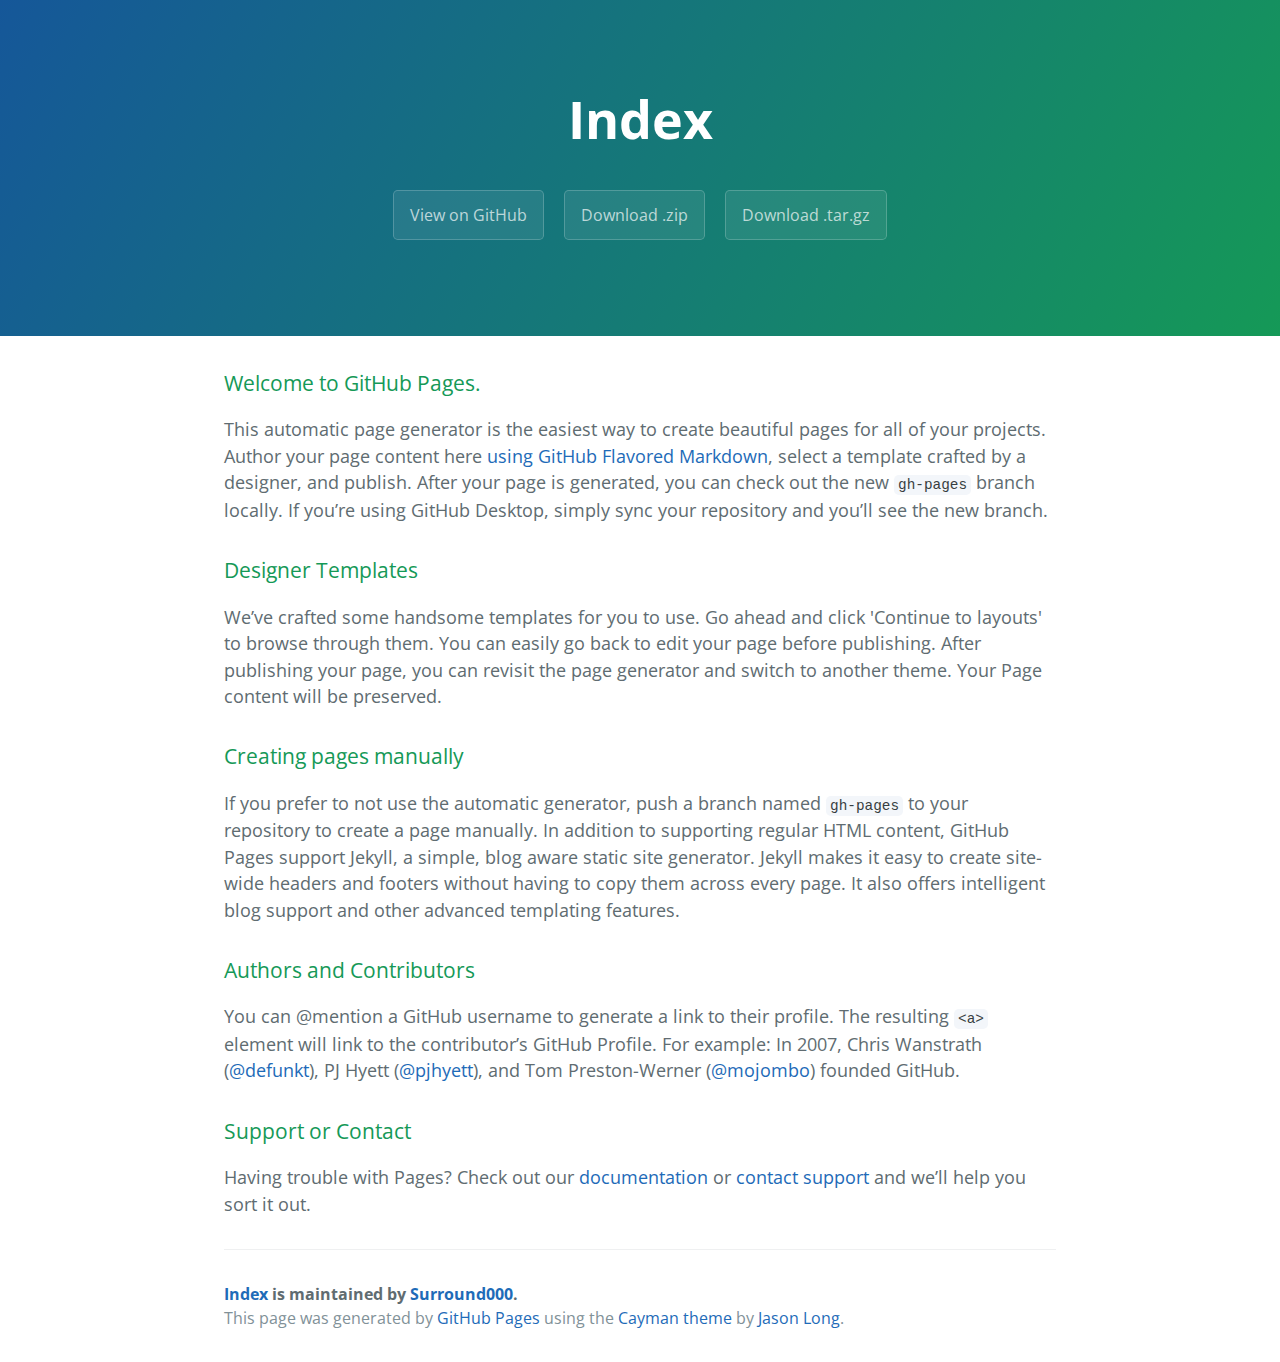
==== index.html @ 28464eae "Create gh-pages branch via GitHub" ====
<!DOCTYPE html>
<html lang="en-us">
  <head>
    <meta charset="UTF-8">
    <title>Index by Surround000</title>
    <meta name="viewport" content="width=device-width, initial-scale=1">
    <link rel="stylesheet" type="text/css" href="stylesheets/normalize.css" media="screen">
    <link href='https://fonts.googleapis.com/css?family=Open+Sans:400,700' rel='stylesheet' type='text/css'>
    <link rel="stylesheet" type="text/css" href="stylesheets/stylesheet.css" media="screen">
    <link rel="stylesheet" type="text/css" href="stylesheets/github-light.css" media="screen">
  </head>
  <body>
    <section class="page-header">
      <h1 class="project-name">Index</h1>
      <h2 class="project-tagline"></h2>
      <a href="https://github.com/Surround000/index" class="btn">View on GitHub</a>
      <a href="https://github.com/Surround000/index/zipball/master" class="btn">Download .zip</a>
      <a href="https://github.com/Surround000/index/tarball/master" class="btn">Download .tar.gz</a>
    </section>

    <section class="main-content">
      <h3>
<a id="welcome-to-github-pages" class="anchor" href="#welcome-to-github-pages" aria-hidden="true"><span aria-hidden="true" class="octicon octicon-link"></span></a>Welcome to GitHub Pages.</h3>

<p>This automatic page generator is the easiest way to create beautiful pages for all of your projects. Author your page content here <a href="https://guides.github.com/features/mastering-markdown/">using GitHub Flavored Markdown</a>, select a template crafted by a designer, and publish. After your page is generated, you can check out the new <code>gh-pages</code> branch locally. If you’re using GitHub Desktop, simply sync your repository and you’ll see the new branch.</p>

<h3>
<a id="designer-templates" class="anchor" href="#designer-templates" aria-hidden="true"><span aria-hidden="true" class="octicon octicon-link"></span></a>Designer Templates</h3>

<p>We’ve crafted some handsome templates for you to use. Go ahead and click 'Continue to layouts' to browse through them. You can easily go back to edit your page before publishing. After publishing your page, you can revisit the page generator and switch to another theme. Your Page content will be preserved.</p>

<h3>
<a id="creating-pages-manually" class="anchor" href="#creating-pages-manually" aria-hidden="true"><span aria-hidden="true" class="octicon octicon-link"></span></a>Creating pages manually</h3>

<p>If you prefer to not use the automatic generator, push a branch named <code>gh-pages</code> to your repository to create a page manually. In addition to supporting regular HTML content, GitHub Pages support Jekyll, a simple, blog aware static site generator. Jekyll makes it easy to create site-wide headers and footers without having to copy them across every page. It also offers intelligent blog support and other advanced templating features.</p>

<h3>
<a id="authors-and-contributors" class="anchor" href="#authors-and-contributors" aria-hidden="true"><span aria-hidden="true" class="octicon octicon-link"></span></a>Authors and Contributors</h3>

<p>You can @mention a GitHub username to generate a link to their profile. The resulting <code>&lt;a&gt;</code> element will link to the contributor’s GitHub Profile. For example: In 2007, Chris Wanstrath (<a href="https://github.com/defunkt" class="user-mention">@defunkt</a>), PJ Hyett (<a href="https://github.com/pjhyett" class="user-mention">@pjhyett</a>), and Tom Preston-Werner (<a href="https://github.com/mojombo" class="user-mention">@mojombo</a>) founded GitHub.</p>

<h3>
<a id="support-or-contact" class="anchor" href="#support-or-contact" aria-hidden="true"><span aria-hidden="true" class="octicon octicon-link"></span></a>Support or Contact</h3>

<p>Having trouble with Pages? Check out our <a href="https://help.github.com/pages">documentation</a> or <a href="https://github.com/contact">contact support</a> and we’ll help you sort it out.</p>

      <footer class="site-footer">
        <span class="site-footer-owner"><a href="https://github.com/Surround000/index">Index</a> is maintained by <a href="https://github.com/Surround000">Surround000</a>.</span>

        <span class="site-footer-credits">This page was generated by <a href="https://pages.github.com">GitHub Pages</a> using the <a href="https://github.com/jasonlong/cayman-theme">Cayman theme</a> by <a href="https://twitter.com/jasonlong">Jason Long</a>.</span>
      </footer>

    </section>

  
  </body>
</html>
---- stylesheets/stylesheet.css ----
* {
  box-sizing: border-box; }

body {
  padding: 0;
  margin: 0;
  font-family: "Open Sans", "Helvetica Neue", Helvetica, Arial, sans-serif;
  font-size: 16px;
  line-height: 1.5;
  color: #606c71; }

a {
  color: #1e6bb8;
  text-decoration: none; }
  a:hover {
    text-decoration: underline; }

.btn {
  display: inline-block;
  margin-bottom: 1rem;
  color: rgba(255, 255, 255, 0.7);
  background-color: rgba(255, 255, 255, 0.08);
  border-color: rgba(255, 255, 255, 0.2);
  border-style: solid;
  border-width: 1px;
  border-radius: 0.3rem;
  transition: color 0.2s, background-color 0.2s, border-color 0.2s; }
  .btn + .btn {
    margin-left: 1rem; }

.btn:hover {
  color: rgba(255, 255, 255, 0.8);
  text-decoration: none;
  background-color: rgba(255, 255, 255, 0.2);
  border-color: rgba(255, 255, 255, 0.3); }

@media screen and (min-width: 64em) {
  .btn {
    padding: 0.75rem 1rem; } }

@media screen and (min-width: 42em) and (max-width: 64em) {
  .btn {
    padding: 0.6rem 0.9rem;
    font-size: 0.9rem; } }

@media screen and (max-width: 42em) {
  .btn {
    display: block;
    width: 100%;
    padding: 0.75rem;
    font-size: 0.9rem; }
    .btn + .btn {
      margin-top: 1rem;
      margin-left: 0; } }

.page-header {
  color: #fff;
  text-align: center;
  background-color: #159957;
  background-image: linear-gradient(120deg, #155799, #159957); }

@media screen and (min-width: 64em) {
  .page-header {
    padding: 5rem 6rem; } }

@media screen and (min-width: 42em) and (max-width: 64em) {
  .page-header {
    padding: 3rem 4rem; } }

@media screen and (max-width: 42em) {
  .page-header {
    padding: 2rem 1rem; } }

.project-name {
  margin-top: 0;
  margin-bottom: 0.1rem; }

@media screen and (min-width: 64em) {
  .project-name {
    font-size: 3.25rem; } }

@media screen and (min-width: 42em) and (max-width: 64em) {
  .project-name {
    font-size: 2.25rem; } }

@media screen and (max-width: 42em) {
  .project-name {
    font-size: 1.75rem; } }

.project-tagline {
  margin-bottom: 2rem;
  font-weight: normal;
  opacity: 0.7; }

@media screen and (min-width: 64em) {
  .project-tagline {
    font-size: 1.25rem; } }

@media screen and (min-width: 42em) and (max-width: 64em) {
  .project-tagline {
    font-size: 1.15rem; } }

@media screen and (max-width: 42em) {
  .project-tagline {
    font-size: 1rem; } }

.main-content :first-child {
  margin-top: 0; }
.main-content img {
  max-width: 100%; }
.main-content h1, .main-content h2, .main-content h3, .main-content h4, .main-content h5, .main-content h6 {
  margin-top: 2rem;
  margin-bottom: 1rem;
  font-weight: normal;
  color: #159957; }
.main-content p {
  margin-bottom: 1em; }
.main-content code {
  padding: 2px 4px;
  font-family: Consolas, "Liberation Mono", Menlo, Courier, monospace;
  font-size: 0.9rem;
  color: #383e41;
  background-color: #f3f6fa;
  border-radius: 0.3rem; }
.main-content pre {
  padding: 0.8rem;
  margin-top: 0;
  margin-bottom: 1rem;
  font: 1rem Consolas, "Liberation Mono", Menlo, Courier, monospace;
  color: #567482;
  word-wrap: normal;
  background-color: #f3f6fa;
  border: solid 1px #dce6f0;
  border-radius: 0.3rem; }
  .main-content pre > code {
    padding: 0;
    margin: 0;
    font-size: 0.9rem;
    color: #567482;
    word-break: normal;
    white-space: pre;
    background: transparent;
    border: 0; }
.main-content .highlight {
  margin-bottom: 1rem; }
  .main-content .highlight pre {
    margin-bottom: 0;
    word-break: normal; }
.main-content .highlight pre, .main-content pre {
  padding: 0.8rem;
  overflow: auto;
  font-size: 0.9rem;
  line-height: 1.45;
  border-radius: 0.3rem; }
.main-content pre code, .main-content pre tt {
  display: inline;
  max-width: initial;
  padding: 0;
  margin: 0;
  overflow: initial;
  line-height: inherit;
  word-wrap: normal;
  background-color: transparent;
  border: 0; }
  .main-content pre code:before, .main-content pre code:after, .main-content pre tt:before, .main-content pre tt:after {
    content: normal; }
.main-content ul, .main-content ol {
  margin-top: 0; }
.main-content blockquote {
  padding: 0 1rem;
  margin-left: 0;
  color: #819198;
  border-left: 0.3rem solid #dce6f0; }
  .main-content blockquote > :first-child {
    margin-top: 0; }
  .main-content blockquote > :last-child {
    margin-bottom: 0; }
.main-content table {
  display: block;
  width: 100%;
  overflow: auto;
  word-break: normal;
  word-break: keep-all; }
  .main-content table th {
    font-weight: bold; }
  .main-content table th, .main-content table td {
    padding: 0.5rem 1rem;
    border: 1px solid #e9ebec; }
.main-content dl {
  padding: 0; }
  .main-content dl dt {
    padding: 0;
    margin-top: 1rem;
    font-size: 1rem;
    font-weight: bold; }
  .main-content dl dd {
    padding: 0;
    margin-bottom: 1rem; }
.main-content hr {
  height: 2px;
  padding: 0;
  margin: 1rem 0;
  background-color: #eff0f1;
  border: 0; }

@media screen and (min-width: 64em) {
  .main-content {
    max-width: 64rem;
    padding: 2rem 6rem;
    margin: 0 auto;
    font-size: 1.1rem; } }

@media screen and (min-width: 42em) and (max-width: 64em) {
  .main-content {
    padding: 2rem 4rem;
    font-size: 1.1rem; } }

@media screen and (max-width: 42em) {
  .main-content {
    padding: 2rem 1rem;
    font-size: 1rem; } }

.site-footer {
  padding-top: 2rem;
  margin-top: 2rem;
  border-top: solid 1px #eff0f1; }

.site-footer-owner {
  display: block;
  font-weight: bold; }

.site-footer-credits {
  color: #819198; }

@media screen and (min-width: 64em) {
  .site-footer {
    font-size: 1rem; } }

@media screen and (min-width: 42em) and (max-width: 64em) {
  .site-footer {
    font-size: 1rem; } }

@media screen and (max-width: 42em) {
  .site-footer {
    font-size: 0.9rem; } }
---- stylesheets/github-light.css ----
/*
The MIT License (MIT)

Copyright (c) 2016 GitHub, Inc.

Permission is hereby granted, free of charge, to any person obtaining a copy
of this software and associated documentation files (the "Software"), to deal
in the Software without restriction, including without limitation the rights
to use, copy, modify, merge, publish, distribute, sublicense, and/or sell
copies of the Software, and to permit persons to whom the Software is
furnished to do so, subject to the following conditions:

The above copyright notice and this permission notice shall be included in all
copies or substantial portions of the Software.

THE SOFTWARE IS PROVIDED "AS IS", WITHOUT WARRANTY OF ANY KIND, EXPRESS OR
IMPLIED, INCLUDING BUT NOT LIMITED TO THE WARRANTIES OF MERCHANTABILITY,
FITNESS FOR A PARTICULAR PURPOSE AND NONINFRINGEMENT. IN NO EVENT SHALL THE
AUTHORS OR COPYRIGHT HOLDERS BE LIABLE FOR ANY CLAIM, DAMAGES OR OTHER
LIABILITY, WHETHER IN AN ACTION OF CONTRACT, TORT OR OTHERWISE, ARISING FROM,
OUT OF OR IN CONNECTION WITH THE SOFTWARE OR THE USE OR OTHER DEALINGS IN THE
SOFTWARE.

*/

.pl-c /* comment */ {
  color: #969896;
}

.pl-c1 /* constant, variable.other.constant, support, meta.property-name, support.constant, support.variable, meta.module-reference, markup.raw, meta.diff.header */,
.pl-s .pl-v /* string variable */ {
  color: #0086b3;
}

.pl-e /* entity */,
.pl-en /* entity.name */ {
  color: #795da3;
}

.pl-smi /* variable.parameter.function, storage.modifier.package, storage.modifier.import, storage.type.java, variable.other */,
.pl-s .pl-s1 /* string source */ {
  color: #333;
}

.pl-ent /* entity.name.tag */ {
  color: #63a35c;
}

.pl-k /* keyword, storage, storage.type */ {
  color: #a71d5d;
}

.pl-s /* string */,
.pl-pds /* punctuation.definition.string, string.regexp.character-class */,
.pl-s .pl-pse .pl-s1 /* string punctuation.section.embedded source */,
.pl-sr /* string.regexp */,
.pl-sr .pl-cce /* string.regexp constant.character.escape */,
.pl-sr .pl-sre /* string.regexp source.ruby.embedded */,
.pl-sr .pl-sra /* string.regexp string.regexp.arbitrary-repitition */ {
  color: #183691;
}

.pl-v /* variable */ {
  color: #ed6a43;
}

.pl-id /* invalid.deprecated */ {
  color: #b52a1d;
}

.pl-ii /* invalid.illegal */ {
  color: #f8f8f8;
  background-color: #b52a1d;
}

.pl-sr .pl-cce /* string.regexp constant.character.escape */ {
  font-weight: bold;
  color: #63a35c;
}

.pl-ml /* markup.list */ {
  color: #693a17;
}

.pl-mh /* markup.heading */,
.pl-mh .pl-en /* markup.heading entity.name */,
.pl-ms /* meta.separator */ {
  font-weight: bold;
  color: #1d3e81;
}

.pl-mq /* markup.quote */ {
  color: #008080;
}

.pl-mi /* markup.italic */ {
  font-style: italic;
  color: #333;
}

.pl-mb /* markup.bold */ {
  font-weight: bold;
  color: #333;
}

.pl-md /* markup.deleted, meta.diff.header.from-file */ {
  color: #bd2c00;
  background-color: #ffecec;
}

.pl-mi1 /* markup.inserted, meta.diff.header.to-file */ {
  color: #55a532;
  background-color: #eaffea;
}

.pl-mdr /* meta.diff.range */ {
  font-weight: bold;
  color: #795da3;
}

.pl-mo /* meta.output */ {
  color: #1d3e81;
}
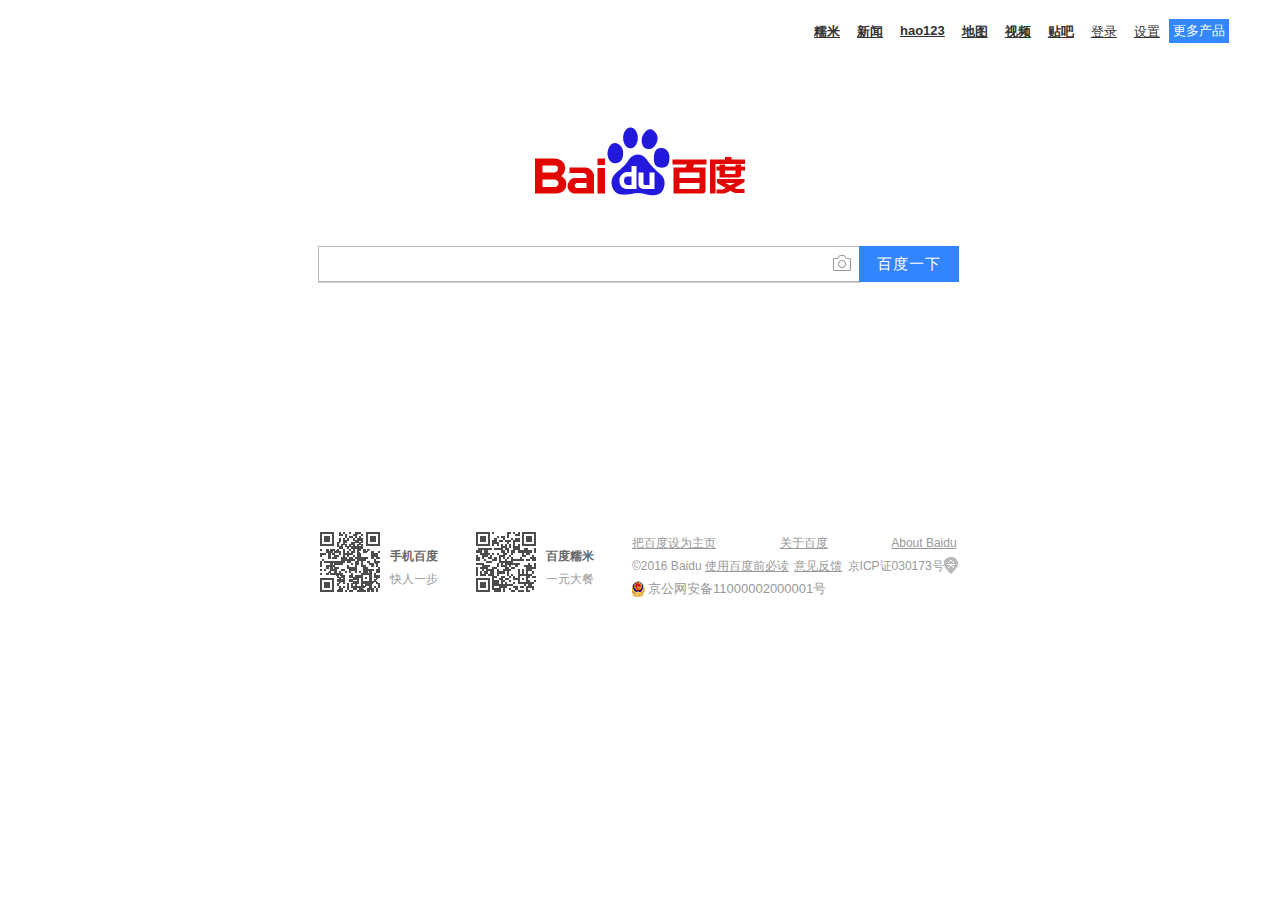
==== commit bbbd555d: "change" ====
--- a/index.html
+++ b/index.html
@@ -1,57 +1,111 @@
 <!DOCTYPE html>
-<html lang="en-us">
-  <head>
+<html>
+<head lang="en">
     <meta charset="UTF-8">
-    <title>Index by Surround000</title>
-    <meta name="viewport" content="width=device-width, initial-scale=1">
-    <link rel="stylesheet" type="text/css" href="stylesheets/normalize.css" media="screen">
-    <link href='https://fonts.googleapis.com/css?family=Open+Sans:400,700' rel='stylesheet' type='text/css'>
-    <link rel="stylesheet" type="text/css" href="stylesheets/stylesheet.css" media="screen">
-    <link rel="stylesheet" type="text/css" href="stylesheets/github-light.css" media="screen">
-  </head>
-  <body>
-    <section class="page-header">
-      <h1 class="project-name">Index</h1>
-      <h2 class="project-tagline"></h2>
-      <a href="https://github.com/Surround000/index" class="btn">View on GitHub</a>
-      <a href="https://github.com/Surround000/index/zipball/master" class="btn">Download .zip</a>
-      <a href="https://github.com/Surround000/index/tarball/master" class="btn">Download .tar.gz</a>
-    </section>
+    <title>百度一下,你就知道</title>
+    <link rel="shortcut icon" href="images/favicon.ico"/>
+    <link type="text/css" charset="UTF-8" rel="stylesheet" href="css/index.css"/>
+</head>
+<body>
+<div class="wrap">
+    <div class="header">
+        <div class="headerList clearfix">
+            <ul class="list clearfix border">
+                <li><a href="javascript:;" class="bold">糯米</a></li>
+                <li><a href="javascript:;" class="bold">新闻</a></li>
+                <li><a href="javascript:;" class="bold">hao123</a></li>
+                <li><a href="javascript:;" class="bold">地图</a></li>
+                <li><a href="javascript:;" class="bold">视频</a></li>
+                <li><a href="javascript:;" class="bold">贴吧</a></li>
+                <li class="logIn"><a href="javascript:;"id="logIn">登录</a></li>
+                <li class="set" id="set"><a href="javascript:;"id="aSet">设置</a>
+                 <div><em></em><i></i>
+                        <ul>
+                            <li><a href="">搜索设置</a></li>
+                            <li><a href="">高级搜索</a></li>
+                            <li><a href="">关闭预测</a></li>
+                            <li><a href="">搜索历史</a></li>
+                        </ul>
+                    </div>
+                </li>
+                <li class="more" id="more"><a href="">更多产品</a>
+                    <ul class="moreList">
+                        <li class="moreList1"><a href="javascript">更多产品</a></li>
+                        <li class="moreList2"><a href="javascript:;"class="icon"></a><a href="javascript:;" class="text">音乐</a></li>
+                        <li class="moreList3"><a href="javascript:;"class="icon"></a><a href="javascript:;" class="text">图片</a></li>
+                        <li class="moreList4"><a href="javascript:;"class="icon"></a><a href="javascript:;" class="text">知道</a></li>
+                        <li class="moreList5"><a href="javascript:;"class="icon"></a><a href="javascript:;" class="text">文库</a></li>
+                        <li class="moreList6"><a href="javascript:;"class="icon"></a><a href="javascript:;" class="text">风云榜</a></li>
+                        <li class="moreList7"><a href="javascript:;"class="icon"></a><a href="javascript:;" class="text">百度推广</a></li>
+                        <li class="moreList8"><a href="javascript:;">全部产品>></a></li>
+                    </ul>
+                </li>
+            </ul>
+        </div>
+        <h2 class="logo"><img src="images/bd_logo1.png" alt=""/></h2>
 
-    <section class="main-content">
-      <h3>
-<a id="welcome-to-github-pages" class="anchor" href="#welcome-to-github-pages" aria-hidden="true"><span aria-hidden="true" class="octicon octicon-link"></span></a>Welcome to GitHub Pages.</h3>
+        <div class="search">
+            <input class="input" id="search">
+            <input type="button" id="searchBtn" value="百度一下" class="a"/>
+            <i></i>
+            <div class="dropBox">
+                <ul class="search-list" id="search-list">
+                    <!--<li>珠峰培训的作业</li>
+                    <li>珠峰</li>
+                    <li></li>
+                    <li></li>-->
+                </ul>
+            </div>
+        </div>
+    </div>
+    <div class="statument clearfix">
+        <div class="bdPhone"><span></span>
 
-<p>This automatic page generator is the easiest way to create beautiful pages for all of your projects. Author your page content here <a href="https://guides.github.com/features/mastering-markdown/">using GitHub Flavored Markdown</a>, select a template crafted by a designer, and publish. After your page is generated, you can check out the new <code>gh-pages</code> branch locally. If you’re using GitHub Desktop, simply sync your repository and you’ll see the new branch.</p>
+            <div class="statementP"><i>手机百度</i><b>快人一步</b></div>
+        </div>
+        <div class="bdNuomi"><span></span>
 
-<h3>
-<a id="designer-templates" class="anchor" href="#designer-templates" aria-hidden="true"><span aria-hidden="true" class="octicon octicon-link"></span></a>Designer Templates</h3>
+            <div class="statementP"><i>百度糯米</i><b>一元大餐</b></div>
+        </div>
+        <div class="statumentRight">
+            <a href="javascript:;" class="no1">把百度设为主页</a>
+            <a href="javascript:;" class="no2">关于百度</a>
+            <a href="javascript:;" class="no3">About Baidu</a>
 
-<p>We’ve crafted some handsome templates for you to use. Go ahead and click 'Continue to layouts' to browse through them. You can easily go back to edit your page before publishing. After publishing your page, you can revisit the page generator and switch to another theme. Your Page content will be preserved.</p>
+            <p class="p1">©2016 Baidu <a href="javascript:;">使用百度前必读</a> <a href="javascript:;">意见反馈</a>
+                京ICP证030173号<span></span></p>
 
-<h3>
-<a id="creating-pages-manually" class="anchor" href="#creating-pages-manually" aria-hidden="true"><span aria-hidden="true" class="octicon octicon-link"></span></a>Creating pages manually</h3>
+            <p class="p2"><span></span><i>京公网安备11000002000001号</i></p>
+        </div>
 
-<p>If you prefer to not use the automatic generator, push a branch named <code>gh-pages</code> to your repository to create a page manually. In addition to supporting regular HTML content, GitHub Pages support Jekyll, a simple, blog aware static site generator. Jekyll makes it easy to create site-wide headers and footers without having to copy them across every page. It also offers intelligent blog support and other advanced templating features.</p>
-
-<h3>
-<a id="authors-and-contributors" class="anchor" href="#authors-and-contributors" aria-hidden="true"><span aria-hidden="true" class="octicon octicon-link"></span></a>Authors and Contributors</h3>
-
-<p>You can @mention a GitHub username to generate a link to their profile. The resulting <code>&lt;a&gt;</code> element will link to the contributor’s GitHub Profile. For example: In 2007, Chris Wanstrath (<a href="https://github.com/defunkt" class="user-mention">@defunkt</a>), PJ Hyett (<a href="https://github.com/pjhyett" class="user-mention">@pjhyett</a>), and Tom Preston-Werner (<a href="https://github.com/mojombo" class="user-mention">@mojombo</a>) founded GitHub.</p>
-
-<h3>
-<a id="support-or-contact" class="anchor" href="#support-or-contact" aria-hidden="true"><span aria-hidden="true" class="octicon octicon-link"></span></a>Support or Contact</h3>
-
-<p>Having trouble with Pages? Check out our <a href="https://help.github.com/pages">documentation</a> or <a href="https://github.com/contact">contact support</a> and we’ll help you sort it out.</p>
-
-      <footer class="site-footer">
-        <span class="site-footer-owner"><a href="https://github.com/Surround000/index">Index</a> is maintained by <a href="https://github.com/Surround000">Surround000</a>.</span>
-
-        <span class="site-footer-credits">This page was generated by <a href="https://pages.github.com">GitHub Pages</a> using the <a href="https://github.com/jasonlong/cayman-theme">Cayman theme</a> by <a href="https://twitter.com/jasonlong">Jason Long</a>.</span>
-      </footer>
-
-    </section>
-
-  
-  </body>
-</html>
+    </div>
+    <div class="logBox"id="logBox">
+       <div class="title-dragbable">
+           <div class="close-button">
+               <a href="###" id="close"></a>
+           </div>
+          <span class="log-logo"><i></i>登录百度账号</span>
+       </div>
+        <div class="logBody">
+            <div class="mesLog"><i></i><a href="">短信快捷登录</a></div>
+            <div class="username" id="username"><span></span><input type="text" placeholder="任意汉字字母数字(1-16位)"/></div>
+            <div class="password" id="password"><span></span><input type="password" placeholder="请输入6-16位正确的密码(任意字母数字)"/></div>
+            <div class="ischeck">
+                <input type="checkbox" id="check"/> <span>下次自动登录</span>
+                <a href="###">登录遇到问题</a>
+            </div>
+            <div class="submit"><input type="submit" value="登录" id="click"/> <span>立即注册</span></div>
+        </div>
+        <div class="otherLog">
+            <span>可以使用以下方式登录</span>
+            <span class="QQ"></span>
+            <span class="weibo"></span>
+        </div>
+    </div>
+    <div class="hide" id="hide"></div>
+</div>
+</body>
+<script src="lib/jsonp.js"></script>
+<script src="js/public.js"></script>
+<script src="js/index.js"></script>
+</html>--- a/css/index.css
+++ b/css/index.css
@@ -0,0 +1,559 @@
+/*通用部分*/
+*{
+    margin: 0;
+    padding: 0;
+    font: 13px arial;
+    -webkit-user-select: none;
+}
+html,body{
+    width: 100%;
+    background: #fff;
+}
+ul,li{
+    list-style: none;
+}
+a,a:hover,a:visited,a:target{
+    text-decoration: none;
+}
+.clearfix:before,.clearfix:after{
+    display: block;
+    content: '';
+    clear: both;
+}
+.bold{
+    font-weight: bold;
+}
+/*上部列表部分*/
+.wrap{
+    min-width: 810px;
+    position: relative;
+
+}
+
+.header .headerList .list{
+    width: 370px;
+    float: right;
+    padding-top: 23px;
+    position: relative;
+    margin-right: 96px;;
+
+}
+.header .headerList .list li{
+    float: left;
+    padding-right: 17px;
+    font-size: 13px;
+}
+.headerList .list li a{
+    color: #333;
+    text-decoration: underline;
+}
+.headerList .list li a:hover{
+    color: #00c;
+}
+.header .headerList .list .more{
+    width: 60px;
+    height: 24px;
+    background: #38f;
+    position: absolute;
+    top: 19px;
+    right: -45px;
+    padding-right: 0;
+    line-height: 24px;
+    text-align: center;
+
+}
+.header .headerList .list .more a{
+    color: white;
+    text-decoration: none;
+    cursor: default;
+}
+/*logo部分*/
+.header .logo{
+    width: 270px;
+    height: 129px;
+    //position: absolute;
+    margin: 38px auto;
+
+}
+.header .logo img{
+    width: 270px;
+    height: 129px;
+    border: none;
+    display: block;
+}
+/*search部分*/
+.header .search{
+    width: 644px; ;
+    margin: 25px auto;
+    position: relative;
+}
+.header .search .input{
+    width: 520px;
+    height: 14px;
+    border: 1px solid #b8b8b8;
+    border-right: none;
+    text-align: left;
+    color: #333;
+    font: 16px/18px arial;
+    font-weight: bold;
+    padding: 10px;
+    overflow: hidden;
+}
+.header .search i{
+    display: block;
+    width:18px;
+    height: 16px;
+    background: url("../images/camera_new_679c15cc.png")  0 0 no-repeat;
+    position: absolute;
+    right: 111px;
+    top: 9px;
+}
+.header .search i:hover{
+    background: url("../images/camera_new_679c15cc.png")  0 -20px no-repeat;
+}
+.header .search .a{
+    position: absolute;
+    top: 0;
+    right: 3px;
+    display: block;
+    height: 36px;
+    width: 100px;
+    line-height: 36px;
+    text-align: center;
+    background: #3385ff;
+    color: white;
+    font-size: 15px;
+    letter-spacing: 1px;
+    border: none;
+}
+.header .search .a:hover{
+    background: #2868c8;
+}
+.search .dropBox{
+    position: relative;
+}
+.search .dropBox .search-list{
+    background: #fff;
+    width: 540px;
+    text-align: left;
+    position: absolute;
+    border: 1px solid #ccc;
+    border-top: none;
+    z-index: 2;
+}
+.search .dropBox .search-list li{
+    color: #000;
+    height: 30px;
+    line-height: 30px;
+    cursor: pointer;
+}
+.search .dropBox .search-list li:hover{
+    background: #f0f0f0;
+}
+/*statument部分*/
+.statument{
+    width: 640px;
+    margin: 250px auto;
+
+}
+.statument .bdPhone,.statument .bdNuomi,.statument .statumentRight{
+    float: left;
+}
+.statument .bdPhone,.statument .bdNuomi{
+    width: 122px;
+    margin-right: 34px;
+    position: relative;
+}
+.statument .bdPhone span,.statument .bdNuomi span{
+    display: block;
+    width:60px ;
+    height:60px;
+}
+.statument .bdPhone span{
+    background: url("../images/zbios_a4b2d86f.png");
+}
+.statument .bdNuomi span{
+    background: url("../images/nuomi_510f7472.png");
+}
+.statument .statementP{
+    width: 53px;
+    position: absolute;
+    top: 13px;
+    left: 70px;
+}
+.statument .statementP i{
+    font-size: 12px;
+    color: #666;
+    font-weight: bold;
+    font-style: normal;
+    text-align: left;
+    line-height: 23px;
+}
+.statument .statementP b{
+    font-size: 12px;
+    font-weight:normal;
+    color: #999;
+    line-height: 23px;
+    text-align: left;
+}
+.statument .statumentRight{
+    width: 327px;
+}
+.statument .statumentRight a,.statument .statumentRight p{
+    color:  #999;
+    text-align: left;
+    line-height: 23px;
+    font-size: 12px;
+}
+.statument .statumentRight a{
+    text-decoration: underline;
+    padding-right: 60px;
+    font-size: 12px;
+}
+.statument .statumentRight .no3{
+    padding-right: 0px;
+}
+.statument .statumentRight .p1 a{
+    text-decoration: underline;
+    padding-right: 2px;
+    font-size: 12px;
+}
+.statument .statumentRight .p1,.statument .statumentRight .p2{
+    position: relative;
+}
+.statument .statumentRight .p1 span{
+    display: inline-block;
+    background: url("../images/icons_0e814c16.png")  -600px -96px no-repeat;
+    width: 14px;
+    height: 17px;
+    position: absolute;
+    top: 2px;
+}
+.statument .statumentRight .p2 i{
+    margin-left: 16px;
+}
+.statument .statumentRight .p2 span {
+    display: inline-block;
+    background: url("../images/icons_0e814c16.png") -624px -96px no-repeat;
+    width: 14px;
+    height: 17px;
+    position: absolute;
+    top: 2px;
+}
+.headerList .list .set{
+    position: relative;
+}
+.set div{
+    position:absolute;
+    z-index: 2;
+    display: none;
+}
+.headerList .list .set i,.headerList .list .set em{
+    position: absolute;
+    width: 0;
+    height: 0;
+    font-size: 0;
+    line-height: 0;
+    display: block;
+    border: 5px solid transparent;
+    border-style: dashed dashed solid dashed;
+    left: 11px;
+}
+.headerList .list .set em{
+    border-bottom-color: #d8d8d8;
+    top: -1px;
+
+}
+.headerList .list .set i{
+    border-bottom-color: #fff;
+    top: 0px;
+
+}
+.headerList .list .set ul{
+    position: absolute;
+    top: 9px;
+    left: -21px;
+    width: 76px;
+    height: 114px;
+    border: 1px solid #d1d1d1;
+    box-shadow: 2px 2px  1px #d1d1d1;
+}
+.headerList .list .set ul li a{
+    font-size: 12px;
+    display: block;
+    height: 29px;
+    width: 76px;
+    line-height: 29px;
+    text-align: center;
+    color: #333;
+    text-decoration: none;
+}
+.headerList .list .set ul li a:hover{
+    color: white;
+    background: #3388ff;
+}
+.list .more .moreList{
+    position: absolute;
+    top:-19px;
+    left: 0;
+    width: 94px;
+    background: #f9f9f9;
+    height: 620px;
+    border-left: 1px solid #e7e7e7;
+    z-index: 1;
+    display: none;
+}
+.list .more .moreList li{
+    width: 72px;
+    padding: 0px;
+    margin-left: 11px;
+    height: 83px;
+    border-bottom: 1px solid #f0f0f0;
+
+}
+.list .more .moreList .moreList1{
+    height: 57px;
+    line-height: 57px;
+
+}
+.list .more .moreList .moreList1 a{
+    color: #333333;
+    cursor: default;
+}
+.list .more .moreList .icon{
+    display: block;
+}
+.list .more .moreList li .icon{
+    background: url("../images/bdbri_icons_2e35e84b.png") no-repeat;
+    margin: 21px 0px 7px 16px;
+}
+.list .more .moreList .moreList2 .icon{
+    width: 40px;
+    height: 24px;
+    background-position: -72px -11px;
+    margin-left: 14px;
+}
+.list .more .moreList .moreList3 .icon{
+    width: 30px;
+    height:32px;
+    background-position: -114px -4px;
+    margin-left: 20px;
+}
+.list .more .moreList .moreList4 .icon{
+    width: 36px;
+    height:36px;
+    background-position: -36px 0;
+    margin-left: 16px;
+}
+.list .more .moreList .moreList5 .icon{
+    width: 30px;
+    height:35px;
+    background-position: -150px 0;
+    margin-left: 20px;
+}
+.list .more .moreList .moreList6 .icon{
+    width: 36px;
+    height:32px;
+    background-position: -184px 0;
+    margin-left: 18px;
+}
+.list .more .moreList .moreList7 .icon{
+    width: 32px;
+    height:33px;
+    background-position: -222px 0;
+    margin-left: 18px;
+}
+.list .more .moreList li .icon{
+    cursor: pointer;
+}
+.list .more .moreList li .text{
+    color: #666;
+    cursor: pointer;
+}
+.list .more .moreList li .text:hover{
+    text-decoration: underline;
+}
+.list .more .moreList .moreList8 a{
+    cursor: pointer;
+    color: #666;
+   display: block;
+    margin-top: 20px;
+}
+.list .more .moreList .moreList8 a:hover{
+    text-decoration: underline;
+}
+.hide{
+    position: absolute;
+    top: 0;
+    left: 0;
+    width: 100%;
+    height: 100%;
+    background: rgba(0,0,0,.3);
+    display: none;
+}
+/*登录页*/
+.wrap .logBox{
+    position: absolute;
+    top: 68px;
+    left: 33%;
+    width: 393px;
+    height: 447px;
+    background: #fff;
+    display: none;
+    z-index: 2;
+}
+.logBox .title-dragbable{
+    height: 47px;
+    background: #f7f7f7;
+    position: relative;
+    cursor: move;
+}
+.logBox .title-dragbable .log-logo i{
+    background:url("../images/baidu_logo_24_718a6c4.png")no-repeat ;
+    display: inline-block;
+    width: 24px;
+    height: 29px;
+    vertical-align: -6px;
+    margin-right: 2px;
+}
+.logBox .title-dragbable .log-logo {
+    font-size: 16px;
+    font-family: "宋体";
+    font-weight: 700;
+    color: #666;
+    display: block;
+    padding-left: 18px;
+    line-height: 47px;
+}
+.title-dragbable .close-button a{
+    display: block;
+    background: url("../images/pass_login_icons_e059c37.png");
+    background-repeat: no-repeat;
+    width: 16px;
+    height: 16px;
+    background-position: -56px -48px;
+    position: absolute;
+    top: 17px;
+    right: 21px;
+}
+.title-dragbable .close-button a:hover{
+    background-position: -72px -48px;
+}
+.logBody .mesLog{
+    height: 23px;
+    padding: 27px 18px 0 285px ;
+    float: right
+}
+.logBody .mesLog i{
+    background: url("../images/smsSwitchPhone_68b31bb.png")  0 0 no-repeat;
+    display:inline-block;
+    width: 9px;
+    height: 13px;
+    margin-right: 3px;
+    vertical-align: -2px;
+}
+.logBody .mesLog a{
+    font-size: 12px;
+    font-family: Arial,Helvetica,STHeiti,"宋体";
+    color: #666;
+}
+.logBody .mesLog a:hover{
+    color: #008CD7;
+    text-decoration: underline;
+}
+.logBody .username input,.logBody .password input{
+    width: 350px;
+    height: 42px;
+    margin: 0 0 15px 20px;
+    font-size: 16px;
+}
+.logBody .username span,.logBody .password span{
+
+}
+.logBody .ischeck{
+    margin-left: 19px;
+    position: relative;
+}
+.logBody .ischeck input {
+    width: 13px;
+    height: 12px;
+}
+.logBody .ischeck span{
+    display: inline;
+    color: #666;
+    font-size: 12px;
+    margin-left: 5px;
+}
+.logBody .ischeck a{
+    position: absolute;
+    top: 0px;
+    right:15px;;
+    font-size: 12px;
+    text-decoration: none;
+    color: #1b66c7;
+    font-family: Arial,Helvetica,STHeiti,"宋体"
+}
+.logBody .ischeck a:hover{
+    text-decoration: underline;
+    color: #2e7fdb;
+}
+.logBody .submit{
+    margin: 15px auto;
+    margin-left: 19px;
+    position: relative;
+}
+.logBody .submit input{
+    display: block;
+    width: 350px;
+    height: 48px;
+    font-size: 16px;
+    font-weight: 700;
+    cursor: pointer;
+    color: #fff;
+    background: #3f89ec;
+    border-radius: 3px;
+    border: 0;
+    cursor: pointer;
+}
+.logBody .submit input:hover{
+    background: #4490f7;
+}
+.logBody .submit span{
+    position: absolute;
+    top:60px;
+    right:15px;
+    cursor: pointer;
+    font-size: 12px;
+    color: #1b66c7;
+    font-family: Arial,Helvetica,STHeiti,"宋体";
+}
+.logBody .submit span:hover{
+    text-decoration: underline;
+}
+.otherLog{
+    margin-top: 65px;
+    border-top: 1px solid #f7f7f7;
+    padding: 20px;
+}
+.otherLog span{
+    color: #666;
+    font-size: 12px;
+    display: block;
+    margin-bottom: 15px;
+}
+.otherLog .QQ,.otherLog .weibo{
+    background: url("../images/pass_login_icons_e059c37.png") no-repeat;
+    display: inline-block;
+    cursor: pointer;
+}
+.otherLog .QQ{
+    width: 22px;
+    height: 22px;
+    background-position: -90px 0;
+    margin-right: 16px;
+}
+.otherLog .weibo{
+    width: 26px;
+    height: 21px;
+    background-position: -64px 0;
+}